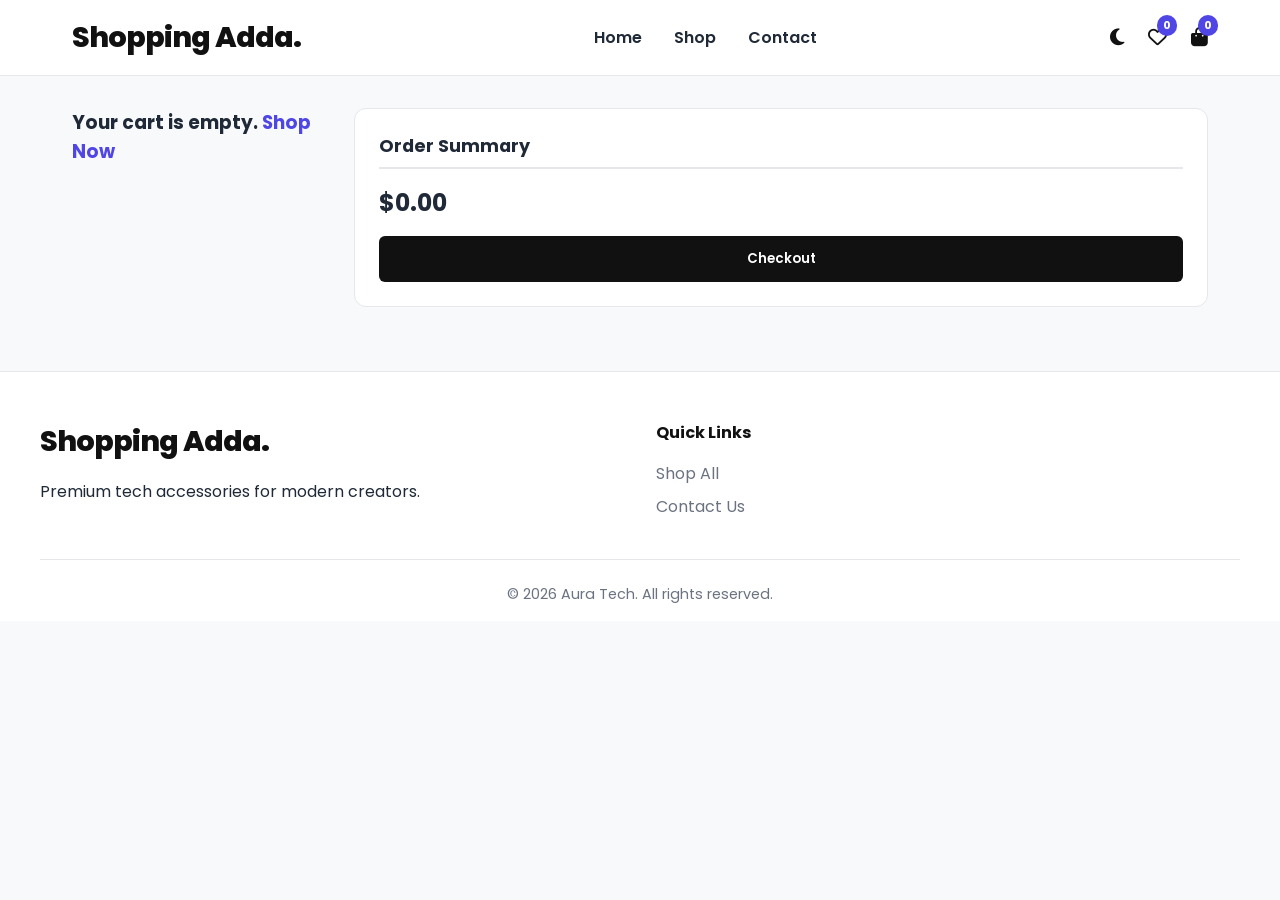
==== cart.html @ da3d7c8e "Add files via upload" ====
<!DOCTYPE html>
<html lang="en">
<head>
    <meta charset="UTF-8"><title>Shopping Adda | Cart</title>
    <link rel="stylesheet" href="style.css">
    <link rel="stylesheet" href="https://cdnjs.cloudflare.com/ajax/libs/font-awesome/6.4.0/css/all.min.css">
</head>
<body>
    <div id="navbar-placeholder"></div>
    
    <div class="container grid-layout">
        <div id="cart-items-container"></div>
        <aside class="sidebar">
            <h3>Order Summary</h3>
            <h2 id="cart-total-price" style="margin: 1rem 0;">$0.00</h2>
            <button class="btn" style="width: 100%;" onclick="alert('Proceeding to Checkout!')">Checkout</button>
        </aside>
    </div>

    <div id="footer-placeholder"></div>
    <script src="script.js"></script>
</body>
</html>
---- style.css ----
@import url("https://fonts.googleapis.com/css2?family=Poppins:wght@300;400;600;800&display=swap");

:root {
  --primary: #111111;
  --secondary: #4f46e5;
  --bg-color: #f8f9fa;
  --surface: #ffffff;
  --text-main: #1f2937;
  --text-muted: #6b7280;
  --border: #e5e7eb;
  --transition: 0.3s ease;
}

body.dark-mode {
  --primary: #f9fafb;
  --secondary: #6366f1;
  --bg-color: #0f172a;
  --surface: #1e293b;
  --text-main: #f3f4f6;
  --text-muted: #94a3b8;
  --border: #334155;
}

* {
  margin: 0;
  padding: 0;
  box-sizing: border-box;
  font-family: "Poppins", sans-serif;
}
body {
  background-color: var(--bg-color);
  color: var(--text-main);
  overflow-x: hidden;
}
a {
  text-decoration: none;
  color: inherit;
}
img {
  max-width: 100%;
  height: auto;
  display: block;
}
.btn {
  background: var(--primary);
  color: #fff;
  padding: 0.8rem 1.5rem;
  border: none;
  border-radius: 6px;
  cursor: pointer;
  font-weight: 600;
  transition: var(--transition);
  text-align: center;
  display: inline-block;
}
.btn:hover {
  background: var(--secondary);
}

/* Navbar */
.navbar {
  background: var(--surface);
  border-bottom: 1px solid var(--border);
  position: sticky;
  top: 0;
  z-index: 100;
  padding: 1rem 0;
}
.nav-container {
  max-width: 1200px;
  margin: 0 auto;
  padding: 0 2rem;
  display: flex;
  justify-content: space-between;
  align-items: center;
  flex-wrap: wrap;
  gap: 1rem;
}
.logo {
  font-weight: 800;
  font-size: 1.8rem;
  letter-spacing: -1px;
  color: var(--primary);
}
.nav-links {
  display: flex;
  gap: 2rem;
  font-weight: 600;
}
.nav-links a:hover {
  color: var(--secondary);
}
.nav-icons {
  display: flex;
  gap: 1.5rem;
  align-items: center;
}
.icon-btn {
  position: relative;
  cursor: pointer;
  font-size: 1.2rem;
  color: var(--primary);
  transition: var(--transition);
}
.icon-btn:hover {
  color: var(--secondary);
}
.badge {
  position: absolute;
  top: -8px;
  right: -10px;
  background: var(--secondary);
  color: white;
  font-size: 0.7rem;
  padding: 2px 6px;
  border-radius: 10px;
  font-weight: bold;
}

/* Layouts */
.container {
  max-width: 1200px;
  margin: 2rem auto;
  padding: 0 2rem;
}
.grid-layout {
  display: grid;
  grid-template-columns: 250px 1fr;
  gap: 2rem;
}
.products-grid {
  display: grid;
  grid-template-columns: repeat(auto-fill, minmax(240px, 1fr));
  gap: 2rem;
}

/* Product Card */
.product-card {
  background: var(--surface);
  border-radius: 12px;
  padding: 1rem;
  border: 1px solid var(--border);
  transition: var(--transition);
  position: relative;
  display: flex;
  flex-direction: column;
  height: 100%;
}
.product-card:hover {
  transform: translateY(-5px);
  box-shadow: 0 10px 20px rgba(0, 0, 0, 0.05);
}
.img-wrapper {
  position: relative;
  width: 100%;
  height: 200px;
  border-radius: 8px;
  overflow: hidden;
  margin-bottom: 1rem;
  cursor: pointer;
}
.primary-img,
.secondary-img {
  position: absolute;
  top: 0;
  left: 0;
  width: 100%;
  height: 100%;
  object-fit: cover;
  transition: opacity 0.3s ease;
}
.secondary-img {
  z-index: 1;
}
.primary-img {
  z-index: 2;
}
.img-wrapper:hover .primary-img {
  opacity: 0;
}
.product-category {
  font-size: 0.8rem;
  color: var(--text-muted);
  text-transform: uppercase;
}
.product-title {
  font-size: 1.1rem;
  margin: 0.5rem 0;
  color: var(--primary);
}
.product-price {
  font-size: 1.2rem;
  font-weight: 700;
  color: var(--primary);
  margin-top: auto;
  margin-bottom: 1rem;
}
.card-actions {
  display: flex;
  justify-content: space-between;
  gap: 10px;
}
.btn-wish {
  background: transparent;
  border: 1px solid var(--border);
  padding: 0.6rem;
  border-radius: 6px;
  cursor: pointer;
  color: var(--text-muted);
  transition: var(--transition);
}
.btn-wish.active {
  color: #ef4444;
  border-color: #ef4444;
}

/* Filters Sidebar */
.sidebar {
  background: var(--surface);
  padding: 1.5rem;
  border-radius: 12px;
  border: 1px solid var(--border);
  height: fit-content;
}
.sidebar h3 {
  margin: 1.5rem 0 1rem;
  font-size: 1.1rem;
  border-bottom: 2px solid var(--border);
  padding-bottom: 0.5rem;
}
.sidebar h3:first-child {
  margin-top: 0;
}
.filter-list {
  list-style: none;
}
.filter-list li {
  padding: 0.5rem 0;
  color: var(--text-muted);
  cursor: pointer;
}
.filter-list li.active,
.filter-list li:hover {
  color: var(--secondary);
  font-weight: 600;
}
.search-bar {
  width: 100%;
  padding: 0.8rem;
  border: 1px solid var(--border);
  border-radius: 6px;
  background: var(--bg-color);
  color: var(--text-main);
  margin-bottom: 1rem;
  outline: none;
}

/* Cart & Wishlist Pages */
.cart-item {
  display: flex;
  align-items: center;
  gap: 1.5rem;
  background: var(--surface);
  padding: 1rem;
  border-radius: 12px;
  margin-bottom: 1rem;
  border: 1px solid var(--border);
}
.cart-item img {
  width: 100px;
  height: 100px;
  object-fit: cover;
  border-radius: 8px;
}
.cart-details {
  flex: 1;
}
.qty-controls {
  display: flex;
  align-items: center;
  gap: 1rem;
  margin-top: 0.5rem;
}
.qty-btn {
  padding: 5px 12px;
  border: 1px solid var(--border);
  background: var(--bg-color);
  cursor: pointer;
  border-radius: 4px;
  color: var(--text-main);
}
.remove-btn {
  color: #ef4444;
  cursor: pointer;
  font-weight: 600;
  border: none;
  background: none;
}

/* Footer */
.footer {
  background: var(--surface);
  border-top: 1px solid var(--border);
  padding: 3rem 2rem 1rem;
  margin-top: 4rem;
}
.footer-container {
  max-width: 1200px;
  margin: 0 auto;
  display: grid;
  grid-template-columns: repeat(auto-fit, minmax(200px, 1fr));
  gap: 2rem;
  border-bottom: 1px solid var(--border);
  padding-bottom: 2rem;
}
.footer h4 {
  margin-bottom: 1rem;
  color: var(--primary);
}
.footer ul {
  list-style: none;
}
.footer ul li {
  margin-bottom: 0.5rem;
  color: var(--text-muted);
}
.footer-bottom {
  text-align: center;
  padding-top: 1.5rem;
  color: var(--text-muted);
  font-size: 0.9rem;
}

/* Toast */
.toast-container {
  position: fixed;
  bottom: 20px;
  right: 20px;
  display: flex;
  flex-direction: column;
  gap: 10px;
  z-index: 9999;
}
.toast {
  background: var(--surface);
  padding: 12px 20px;
  border-radius: 8px;
  border-left: 4px solid var(--secondary);
  box-shadow: 0 4px 12px rgba(0, 0, 0, 0.1);
  display: flex;
  gap: 10px;
  align-items: center;
  font-weight: 500;
  animation: slideIn 0.3s forwards;
}

@keyframes slideIn {
  from {
    transform: translateX(100%);
  }
  to {
    transform: translateX(0);
  }
}

/* Mobile */
@media (max-width: 768px) {
  .nav-links {
    display: none;
  } 
  .grid-layout {
    grid-template-columns: 1fr;
  }
  .cart-item {
    flex-direction: column;
    align-items: flex-start;
  }
}
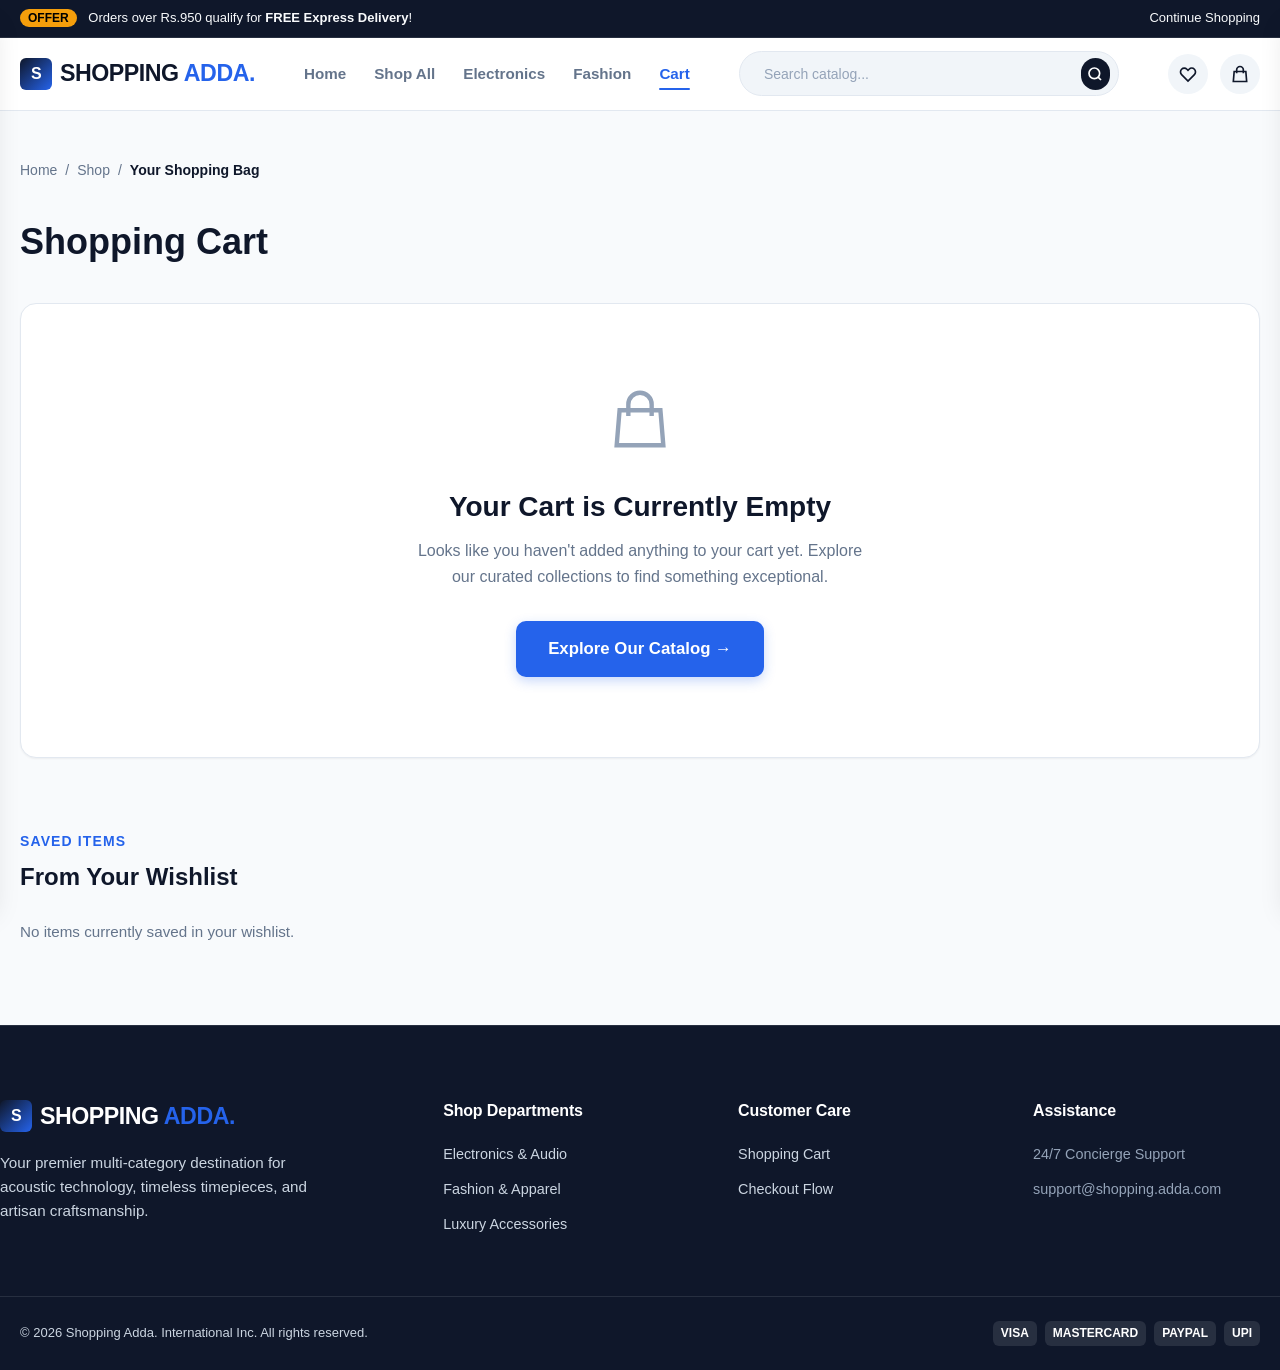
==== commit 7e6a08ce: "Add files via upload" ====
--- a/cart.html
+++ b/cart.html
@@ -1,23 +1,299 @@
-<!DOCTYPE html>
-<html lang="en">
-<head>
-    <meta charset="UTF-8"><title>Shopping Adda | Cart</title>
-    <link rel="stylesheet" href="style.css">
-    <link rel="stylesheet" href="https://cdnjs.cloudflare.com/ajax/libs/font-awesome/6.4.0/css/all.min.css">
-</head>
-<body>
-    <div id="navbar-placeholder"></div>
-    
-    <div class="container grid-layout">
-        <div id="cart-items-container"></div>
-        <aside class="sidebar">
-            <h3>Order Summary</h3>
-            <h2 id="cart-total-price" style="margin: 1rem 0;">$0.00</h2>
-            <button class="btn" style="width: 100%;" onclick="alert('Proceeding to Checkout!')">Checkout</button>
-        </aside>
-    </div>
-
-    <div id="footer-placeholder"></div>
-    <script src="script.js"></script>
-</body>
-</html>+<!doctype html>
+<html lang="en">
+  <head>
+    <meta charset="UTF-8" />
+    <meta name="viewport" content="width=device-width, initial-scale=1.0" />
+    <title>Shopping Cart - Shopping Adda</title>
+    <meta name="description" content="Review your selected items, apply promo codes, check shipping thresholds, and proceed to checkout." />
+    <link rel="stylesheet" href="/css/style.css" />
+  </head>
+  <body>
+    <!-- Top Bar -->
+    <div class="top-bar">
+      <div class="container top-bar-inner">
+        <div>
+          <span class="top-bar-badge">OFFER</span>
+          <span>Orders over Rs.950 qualify for <strong>FREE Express Delivery</strong>!</span>
+        </div>
+        <div class="top-bar-links">
+          <a href="shop.html">Continue Shopping</a>
+        </div>
+      </div>
+    </div>
+
+    <!-- Site Header & Sticky Navbar -->
+    <header class="site-header">
+      <div class="container">
+        <nav class="navbar">
+          <!-- Mobile Menu -->
+          <button class="hamburger-btn" id="mobile-menu-toggle" aria-label="Toggle navigation menu">
+            <span class="hamburger-line"></span>
+            <span class="hamburger-line"></span>
+            <span class="hamburger-line"></span>
+          </button>
+
+          <!-- Brand Logo -->
+          <a href="index.html" class="brand-logo">
+            <div class="brand-logo-icon">S</div>
+            <span>SHOPPING<span class="brand-accent"> ADDA.</span></span>
+          </a>
+
+          <!-- Nav Menu -->
+          <ul class="nav-menu">
+            <li><a href="index.html" class="nav-link">Home</a></li>
+            <li><a href="shop.html" class="nav-link">Shop All</a></li>
+            <li><a href="shop.html?category=Electronics" class="nav-link">Electronics</a></li>
+            <li><a href="shop.html?category=Fashion" class="nav-link">Fashion</a></li>
+            <li><a href="cart.html" class="nav-link active">Cart</a></li>
+          </ul>
+
+          
+          <div class="header-search">
+            <div class="search-input-wrapper">
+              <input type="text" class="header-search-input" placeholder="Search catalog..." aria-label="Search products" />
+              <button class="search-submit-btn" aria-label="Submit search">
+                <svg viewBox="0 0 24 24" width="16" height="16" fill="none" stroke="currentColor" stroke-width="2.5"><circle cx="11" cy="11" r="8"/><path d="M21 21l-4.35-4.35"/></svg>
+              </button>
+            </div>
+          </div>
+
+          
+          <div class="header-actions">
+            <button class="action-btn wishlist-trigger-btn" aria-label="Open Wishlist">
+              <svg viewBox="0 0 24 24" width="20" height="20" fill="none" stroke="currentColor" stroke-width="2"><path d="M4.318 6.318a4.5 4.5 0 000 6.364L12 20.364l7.682-7.682a4.5 4.5 0 00-6.364-6.364L12 7.636l-1.318-1.318a4.5 4.5 0 00-6.364 0z"/></svg>
+              <span class="badge-count badge-wishlist wishlist-count-badge badge-hidden">0</span>
+            </button>
+            <a href="cart.html" class="action-btn" aria-label="Shopping Cart">
+              <svg viewBox="0 0 24 24" width="20" height="20" fill="none" stroke="currentColor" stroke-width="2"><path d="M16 11V7a4 4 0 00-8 0v4M5 9h14l1 12H4L5 9z"/></svg>
+              <span class="badge-count cart-count-badge badge-hidden">0</span>
+            </a>
+          </div>
+        </nav>
+      </div>
+    </header>
+
+    
+    <aside class="mobile-nav" id="mobile-nav">
+      <div style="font-size: 1.25rem; font-weight: 800; margin-bottom: 1.5rem; color: var(--color-primary);">SHOPPING<span class="brand-accent"> ADDA.</span></div>
+      <ul class="mobile-nav-links">
+        <li><a href="index.html" class="mobile-nav-link">Home</a></li>
+        <li><a href="shop.html" class="mobile-nav-link">Shop Catalog</a></li>
+        <li><a href="cart.html" class="mobile-nav-link active">Shopping Cart</a></li>
+        <li><a href="checkout.html" class="mobile-nav-link">Proceed to Checkout</a></li>
+      </ul>
+    </aside>
+    <div class="nav-backdrop" id="nav-backdrop"></div>
+
+    <!-- Main Cart Content -->
+    <main class="cart-page-wrapper">
+      <div class="container">
+        <!-- Breadcrumb Navigation -->
+        <nav class="breadcrumb">
+          <a href="index.html">Home</a>
+          <span>/</span>
+          <a href="shop.html">Shop</a>
+          <span>/</span>
+          <span style="color: var(--text-main); font-weight: 600;">Your Shopping Bag</span>
+        </nav>
+
+        <h1 style="font-size: 2.25rem; font-weight: 800; color: var(--color-primary); margin-bottom: 2rem;">Shopping Cart</h1>
+
+        
+        <div id="cart-empty-state" style="display: none; text-align: center; background: #fff; border: 1px solid var(--border-color); border-radius: var(--radius-lg); padding: 5rem 1.5rem; box-shadow: var(--shadow-sm);">
+          <svg viewBox="0 0 24 24" width="70" height="70" fill="none" stroke="currentColor" stroke-width="1.5" style="color: var(--text-light); margin: 0 auto 1.5rem;"><path d="M16 11V7a4 4 0 00-8 0v4M5 9h14l1 12H4L5 9z"/></svg>
+          <h2 style="font-size: 1.75rem; font-weight: 800; color: var(--color-primary); margin-bottom: 0.5rem;">Your Cart is Currently Empty</h2>
+          <p style="color: var(--text-muted); max-width: 460px; margin: 0 auto 2rem; line-height: 1.6;">Looks like you haven't added anything to your cart yet. Explore our curated collections to find something exceptional.</p>
+          <a href="shop.html" class="btn btn-primary btn-lg">Explore Our Catalog &rarr;</a>
+        </div>
+
+        <!-- Active Cart Layout -->
+        <div id="cart-content-wrapper" class="cart-layout">
+          <!-- Cart Table Card -->
+          <div class="cart-table-card">
+            <div style="overflow-x: auto;">
+              <table class="cart-table">
+                <thead>
+                  <tr>
+                    <th>Product</th>
+                    <th>Price</th>
+                    <th>Quantity</th>
+                    <th>Subtotal</th>
+                    <th>Action</th>
+                  </tr>
+                </thead>
+                <tbody id="cart-table-body">
+                  <!-- Dynamically populated from cart.js -->
+                </tbody>
+              </table>
+            </div>
+
+            <!-- Cart Table Footer Buttons -->
+            <div style="display: flex; justify-content: space-between; align-items: center; margin-top: 1.75rem; padding-top: 1.5rem; border-top: 1px solid var(--border-color); flex-wrap: wrap; gap: 1rem;">
+              <a href="shop.html" class="btn btn-secondary">
+                &larr; Continue Shopping
+              </a>
+              <button type="button" class="btn btn-secondary" onclick="clearEntireCart()" style="color: var(--color-danger);">
+                Clear Entire Bag
+              </button>
+            </div>
+          </div>
+
+          <!-- Order Summary Sticky Card -->
+          <div class="order-summary-card">
+            <h2 class="summary-title">Order Summary</h2>
+
+            <!-- Free Shipping Progress -->
+            <div class="shipping-progress-box">
+              <div id="shipping-progress-text" style="font-size: 0.8125rem; color: var(--color-primary);">
+                Calculating shipping threshold...
+              </div>
+              <div class="progress-track">
+                <div class="progress-bar-fill" id="shipping-progress-fill" style="width: 0%;"></div>
+              </div>
+            </div>
+
+            
+            <div class="summary-row">
+              <span>Items Subtotal</span>
+              <strong id="summary-subtotal">Rs.0.00</strong>
+            </div>
+
+            <div class="summary-row" id="summary-discount-row" style="display: none; color: var(--color-success);">
+              <span>Promotional Discount</span>
+              <strong id="summary-discount-val">-Rs.0.00</strong>
+            </div>
+
+            <div class="summary-row">
+              <span>Estimated Shipping</span>
+              <strong id="summary-shipping">FREE</strong>
+            </div>
+
+            <div class="summary-row">
+              <span>Estimated Sales Tax (8%)</span>
+              <strong id="summary-tax">Rs.0.00</strong>
+            </div>
+
+            <div class="summary-row total">
+              <span>Estimated Total</span>
+              <strong id="summary-total" style="color: var(--color-accent);">Rs.0.00</strong>
+            </div>
+
+            <!-- Coupon Code Section -->
+            <div style="margin-top: 1.5rem; padding-top: 1.25rem; border-top: 1px solid var(--border-light);">
+              <label for="cart-coupon-input" style="font-size: 0.8125rem; font-weight: 700; color: var(--text-muted); display: block; margin-bottom: 0.5rem;">Have a Promo Coupon?</label>
+              <form id="cart-coupon-form" class="coupon-form">
+                <input type="text" id="cart-coupon-input" class="form-control" placeholder="e.g. SAVE20" style="text-transform: uppercase;" />
+                <button type="submit" class="btn btn-secondary btn-sm">Apply</button>
+              </form>
+
+              <!-- Applied Coupon Badge -->
+              <div id="applied-coupon-container" style="display: none;"></div>
+
+              <div style="font-size: 0.75rem; color: var(--text-light); margin-top: 0.5rem;">
+                Try code <strong style="color: var(--color-accent); cursor: pointer;" onclick="document.getElementById('cart-coupon-input').value='SAVE20'">SAVE20</strong> for 20% off or <strong style="color: var(--color-accent); cursor: pointer;" onclick="document.getElementById('cart-coupon-input').value='WELCOME10'">WELCOME10</strong> for 10% off.
+              </div>
+            </div>
+
+            
+            <a href="checkout.html" class="btn btn-primary btn-lg btn-block mt-6">
+              Proceed to Secure Checkout &rarr;
+            </a>
+
+            <div style="display: flex; justify-content: center; gap: 0.5rem; margin-top: 1.25rem;">
+              <span class="pay-badge" style="color: var(--text-muted); background: var(--bg-surface-alt);">256-Bit SSL Secure</span>
+              <span class="pay-badge" style="color: var(--text-muted); background: var(--bg-surface-alt);">Money-Back Guarantee</span>
+            </div>
+          </div>
+        </div>
+
+        
+        <section style="margin-top: 4.5rem;">
+          <div style="display: flex; justify-content: space-between; align-items: flex-end; margin-bottom: 1.5rem;">
+            <div>
+              <div class="section-subtitle">Saved Items</div>
+              <h2 style="font-size: 1.5rem; font-weight: 800; color: var(--color-primary);">From Your Wishlist</h2>
+            </div>
+          </div>
+          <div class="products-grid" id="cart-wishlist-grid">
+           
+          </div>
+        </section>
+      </div>
+    </main>
+
+    
+    <aside class="wishlist-drawer" id="wishlist-drawer">
+      <div class="drawer-header">
+        <div class="drawer-title">Saved Wishlist (<span class="wishlist-count-badge">0</span>)</div>
+        <button class="modal-close-btn" id="wishlist-drawer-close" aria-label="Close wishlist" style="position: static; box-shadow: none;">&times;</button>
+      </div>
+      <div class="drawer-body" id="wishlist-drawer-items"></div>
+    </aside>
+
+    <!-- Quick View Modal -->
+    <div class="modal-backdrop" id="quick-view-modal">
+      <div class="modal-dialog quick-view-dialog">
+        <button class="modal-close-btn" id="quick-view-close" aria-label="Close modal">&times;</button>
+        <div id="quick-view-body"></div>
+      </div>
+    </div>
+
+    <!-- Site Footer -->
+    <footer class="site-footer">
+      <div class="container footer-top">
+        <div class="footer-grid">
+          <div>
+            <a href="index.html" class="brand-logo" style="color: #fff;">
+              <div class="brand-logo-icon">S</div>
+              <span>SHOPPING<span class="brand-accent"> ADDA.</span></span>
+            </a>
+            <p class="footer-brand-desc">
+              Your premier multi-category destination for acoustic technology, timeless timepieces, and artisan craftsmanship.
+            </p>
+          </div>
+          <div>
+            <h4 class="footer-heading">Shop Departments</h4>
+            <ul class="footer-nav-list">
+              <li><a href="shop.html?category=Electronics">Electronics & Audio</a></li>
+              <li><a href="shop.html?category=Fashion">Fashion & Apparel</a></li>
+              <li><a href="shop.html?category=Accessories">Luxury Accessories</a></li>
+            </ul>
+          </div>
+          <div>
+            <h4 class="footer-heading">Customer Care</h4>
+            <ul class="footer-nav-list">
+              <li><a href="cart.html">Shopping Cart</a></li>
+              <li><a href="checkout.html">Checkout Flow</a></li>
+            </ul>
+          </div>
+          <div>
+            <h4 class="footer-heading">Assistance</h4>
+            <ul class="footer-nav-list" style="color: #94a3b8;">
+              <li>24/7 Concierge Support</li>
+              <li>support@shopping.adda.com</li>
+            </ul>
+          </div>
+        </div>
+      </div>
+      <div class="footer-bottom">
+        <div class="container footer-bottom-inner">
+          <div>&copy; 2026 Shopping Adda. International Inc. All rights reserved.</div>
+          <div class="payment-badge-icons">
+            <span class="pay-badge">VISA</span>
+            <span class="pay-badge">MASTERCARD</span>
+            <span class="pay-badge">PAYPAL</span>
+            <span class="pay-badge">UPI</span>
+          </div>
+        </div>
+      </div>
+    </footer>
+
+    
+    <script src="/js/products.js"></script>
+    <script src="/js/storage.js"></script>
+    <script src="/js/toast.js"></script>
+    <script src="/js/navbar.js"></script>
+    <script src="/js/modal.js"></script>
+    <script src="/js/cart.js"></script>
+  </body>
+</html>
--- a/css/style.css
+++ b/css/style.css
@@ -0,0 +1,2673 @@
+
+:root {
+  --font-main: -apple-system, BlinkMacSystemFont, "Segoe UI", Roboto, "Helvetica Neue", Arial, sans-serif;
+  --font-heading: -apple-system, BlinkMacSystemFont, "Segoe UI", Roboto, "Helvetica Neue", Arial, sans-serif;
+
+  /* Color Palette */
+  --color-primary: #0f172a;       /* Deep slate/navy */
+  --color-primary-light: #1e293b;
+  --color-accent: #2563eb;        /* Vibrant Royal Blue */
+  --color-accent-hover: #1d4ed8;
+  --color-gold: #f59e0b;          /* Amber Gold */
+  --color-gold-hover: #d97706;
+  --color-success: #10b981;
+  --color-danger: #ef4444;
+  --color-warning: #f97316;
+  
+  /* Neutrals */
+  --bg-page: #f8fafc;
+  --bg-surface: #ffffff;
+  --bg-surface-alt: #f1f5f9;
+  --text-main: #0f172a;
+  --text-muted: #64748b;
+  --text-light: #94a3b8;
+  --border-color: #e2e8f0;
+  --border-light: #f1f5f9;
+
+  /* Shadows */
+  --shadow-sm: 0 1px 2px 0 rgba(0, 0, 0, 0.05);
+  --shadow-md: 0 4px 6px -1px rgba(0, 0, 0, 0.08), 0 2px 4px -2px rgba(0, 0, 0, 0.05);
+  --shadow-lg: 0 10px 15px -3px rgba(0, 0, 0, 0.08), 0 4px 6px -4px rgba(0, 0, 0, 0.04);
+  --shadow-xl: 0 20px 25px -5px rgba(0, 0, 0, 0.1), 0 8px 10px -6px rgba(0, 0, 0, 0.05);
+  --shadow-float: 0 25px 50px -12px rgba(15, 23, 42, 0.25);
+
+  /* Transitions */
+  --transition-fast: 0.15s ease;
+  --transition-base: 0.25s ease;
+  --transition-smooth: 0.35s cubic-bezier(0.16, 1, 0.3, 1);
+
+  /* Sizing & Radii */
+  --radius-sm: 6px;
+  --radius-md: 10px;
+  --radius-lg: 16px;
+  --radius-full: 9999px;
+  --container-max: 1280px;
+}
+
+/* --- Base & Reset --- */
+*, *::before, *::after {
+  box-sizing: border-box;
+  margin: 0;
+  padding: 0;
+}
+
+html {
+  font-size: 16px;
+  scroll-behavior: smooth;
+  -webkit-text-size-adjust: 100%;
+}
+
+body {
+  font-family: var(--font-main);
+  background-color: var(--bg-page);
+  color: var(--text-main);
+  line-height: 1.6;
+  min-height: 100vh;
+  display: flex;
+  flex-direction: column;
+  overflow-x: hidden;
+}
+
+img {
+  max-width: 100%;
+  height: auto;
+  display: block;
+}
+
+a {
+  color: inherit;
+  text-decoration: none;
+  transition: color var(--transition-fast);
+}
+
+button, input, select, textarea {
+  font-family: inherit;
+  font-size: inherit;
+  color: inherit;
+  border: none;
+  outline: none;
+  background: none;
+}
+
+button {
+  cursor: pointer;
+  user-select: none;
+}
+
+ul, ol {
+  list-style: none;
+}
+
+.container {
+  width: 100%;
+  max-width: var(--container-max);
+  margin: 0 auto;
+  padding: 0 1.25rem;
+}
+
+/* --- Top Announcement Bar --- */
+.top-bar {
+  background-color: var(--color-primary);
+  color: #f8fafc;
+  font-size: 0.8125rem;
+  padding: 0.5rem 0;
+  border-bottom: 1px solid rgba(255, 255, 255, 0.1);
+}
+
+.top-bar-inner {
+  display: flex;
+  justify-content: space-between;
+  align-items: center;
+}
+
+.top-bar-badge {
+  background-color: var(--color-gold);
+  color: #000;
+  font-weight: 700;
+  padding: 0.15rem 0.5rem;
+  border-radius: var(--radius-full);
+  margin-right: 0.5rem;
+  font-size: 0.75rem;
+}
+
+.top-bar-links {
+  display: flex;
+  gap: 1.25rem;
+  align-items: center;
+}
+
+.top-bar-links a:hover {
+  color: var(--color-gold);
+}
+
+/* --- Site Header & Navbar --- */
+.site-header {
+  background-color: rgba(255, 255, 255, 0.96);
+  backdrop-filter: blur(12px);
+  position: sticky;
+  top: 0;
+  z-index: 100;
+  border-bottom: 1px solid var(--border-color);
+  transition: box-shadow var(--transition-base), background-color var(--transition-base);
+}
+
+.site-header.is-sticky {
+  box-shadow: var(--shadow-md);
+}
+
+.navbar {
+  display: flex;
+  align-items: center;
+  justify-content: space-between;
+  height: 4.5rem;
+  gap: 1.5rem;
+}
+
+.brand-logo {
+  display: flex;
+  align-items: center;
+  gap: 0.5rem;
+  font-size: 1.45rem;
+  font-weight: 800;
+  letter-spacing: -0.02em;
+  color: var(--color-primary);
+}
+
+.brand-logo-icon {
+  width: 2rem;
+  height: 2rem;
+  background: linear-gradient(135deg, var(--color-primary), var(--color-accent));
+  color: #fff;
+  border-radius: var(--radius-sm);
+  display: flex;
+  align-items: center;
+  justify-content: center;
+  font-size: 1rem;
+  font-weight: 900;
+}
+
+.brand-accent {
+  color: var(--color-accent);
+}
+
+/* Navigation Links */
+.nav-menu {
+  display: flex;
+  align-items: center;
+  gap: 1.75rem;
+}
+
+.nav-link {
+  font-weight: 600;
+  font-size: 0.95rem;
+  color: var(--text-muted);
+  position: relative;
+  padding: 0.5rem 0;
+  transition: color var(--transition-fast);
+}
+
+.nav-link:hover, .nav-link.active {
+  color: var(--color-accent);
+}
+
+.nav-link::after {
+  content: '';
+  position: absolute;
+  bottom: 0;
+  left: 0;
+  width: 0%;
+  height: 2px;
+  background-color: var(--color-accent);
+  transition: width var(--transition-base);
+  border-radius: 2px;
+}
+
+.nav-link:hover::after, .nav-link.active::after {
+  width: 100%;
+}
+
+/* Header Search */
+.header-search {
+  flex: 1;
+  max-width: 380px;
+  position: relative;
+}
+
+.search-input-wrapper {
+  position: relative;
+  display: flex;
+  align-items: center;
+  background-color: var(--bg-surface-alt);
+  border: 1px solid var(--border-color);
+  border-radius: var(--radius-full);
+  padding: 0.35rem 0.5rem 0.35rem 1rem;
+  transition: border-color var(--transition-fast), box-shadow var(--transition-fast), background-color var(--transition-fast);
+}
+
+.search-input-wrapper:focus-within {
+  border-color: var(--color-accent);
+  background-color: #fff;
+  box-shadow: 0 0 0 3px rgba(37, 99, 235, 0.15);
+}
+
+.header-search-input {
+  width: 100%;
+  padding: 0.35rem 0.5rem;
+  font-size: 0.875rem;
+  color: var(--text-main);
+}
+
+.header-search-input::placeholder {
+  color: var(--text-light);
+}
+
+.search-submit-btn {
+  background-color: var(--color-primary);
+  color: #fff;
+  width: 2rem;
+  height: 2rem;
+  border-radius: var(--radius-full);
+  display: flex;
+  align-items: center;
+  justify-content: center;
+  transition: background-color var(--transition-fast), transform var(--transition-fast);
+}
+
+.search-submit-btn:hover {
+  background-color: var(--color-accent);
+  transform: scale(1.05);
+}
+
+/* Header Action Icons */
+.header-actions {
+  display: flex;
+  align-items: center;
+  gap: 0.75rem;
+}
+
+.action-btn {
+  position: relative;
+  display: flex;
+  align-items: center;
+  justify-content: center;
+  width: 2.5rem;
+  height: 2.5rem;
+  border-radius: var(--radius-full);
+  color: var(--color-primary);
+  background-color: var(--bg-surface-alt);
+  transition: background-color var(--transition-fast), color var(--transition-fast), transform var(--transition-fast);
+}
+
+.action-btn:hover {
+  background-color: var(--border-color);
+  color: var(--color-accent);
+  transform: translateY(-2px);
+}
+
+.badge-count {
+  position: absolute;
+  top: -4px;
+  right: -4px;
+  background-color: var(--color-accent);
+  color: #fff;
+  font-size: 0.7rem;
+  font-weight: 700;
+  min-width: 1.2rem;
+  height: 1.2rem;
+  border-radius: var(--radius-full);
+  display: flex;
+  align-items: center;
+  justify-content: center;
+  padding: 0 4px;
+  border: 2px solid #fff;
+  transition: transform var(--transition-fast);
+}
+
+.badge-count.badge-wishlist {
+  background-color: var(--color-gold);
+  color: #000;
+}
+
+.badge-count.badge-hidden {
+  display: none;
+}
+
+.badge-bump {
+  animation: bump 0.3s cubic-bezier(0.175, 0.885, 0.32, 1.275);
+}
+
+@keyframes bump {
+  0% { transform: scale(1); }
+  50% { transform: scale(1.35); }
+  100% { transform: scale(1); }
+}
+
+/* Hamburger toggle for mobile */
+.hamburger-btn {
+  display: none;
+  flex-direction: column;
+  justify-content: space-between;
+  width: 2rem;
+  height: 1.4rem;
+  background: transparent;
+  border: none;
+  cursor: pointer;
+  z-index: 120;
+}
+
+.hamburger-line {
+  width: 100%;
+  height: 2.5px;
+  background-color: var(--color-primary);
+  border-radius: 2px;
+  transition: transform var(--transition-base), opacity var(--transition-base);
+}
+
+.hamburger-btn.active .hamburger-line:nth-child(1) {
+  transform: translateY(9px) rotate(45deg);
+}
+.hamburger-btn.active .hamburger-line:nth-child(2) {
+  opacity: 0;
+}
+.hamburger-btn.active .hamburger-line:nth-child(3) {
+  transform: translateY(-9px) rotate(-45deg);
+}
+
+/* Mobile Collapsible Navigation Drawer */
+.mobile-nav {
+  position: fixed;
+  top: 0;
+  left: 0;
+  width: 80%;
+  max-width: 320px;
+  height: 100vh;
+  background-color: #fff;
+  z-index: 110;
+  padding: 5.5rem 1.5rem 2rem;
+  display: flex;
+  flex-direction: column;
+  box-shadow: var(--shadow-xl);
+  transform: translateX(-100%);
+  transition: transform var(--transition-smooth);
+  overflow-y: auto;
+}
+
+.mobile-nav.active {
+  transform: translateX(0);
+}
+
+.mobile-nav-links {
+  display: flex;
+  flex-direction: column;
+  gap: 0.5rem;
+}
+
+.mobile-nav-link {
+  display: flex;
+  align-items: center;
+  gap: 1rem;
+  padding: 0.85rem 1rem;
+  font-weight: 600;
+  font-size: 1.05rem;
+  border-radius: var(--radius-md);
+  color: var(--text-main);
+  transition: background-color var(--transition-fast), color var(--transition-fast);
+}
+
+.mobile-nav-link:hover, .mobile-nav-link.active {
+  background-color: var(--bg-surface-alt);
+  color: var(--color-accent);
+}
+
+.mobile-nav-divider {
+  height: 1px;
+  background-color: var(--border-color);
+  margin: 1.5rem 0;
+}
+
+/* Nav Backdrop Overlay */
+.nav-backdrop {
+  position: fixed;
+  inset: 0;
+  background-color: rgba(15, 23, 42, 0.6);
+  backdrop-filter: blur(4px);
+  z-index: 105;
+  opacity: 0;
+  visibility: hidden;
+  transition: opacity var(--transition-base), visibility var(--transition-base);
+}
+
+.nav-backdrop.active {
+  opacity: 1;
+  visibility: visible;
+}
+
+/* --- Global Buttons & Utilities --- */
+.btn {
+  display: inline-flex;
+  align-items: center;
+  justify-content: center;
+  gap: 0.5rem;
+  font-weight: 600;
+  font-size: 0.95rem;
+  padding: 0.75rem 1.5rem;
+  border-radius: var(--radius-md);
+  transition: background-color var(--transition-fast), transform var(--transition-fast), box-shadow var(--transition-fast), color var(--transition-fast);
+  text-align: center;
+  white-space: nowrap;
+}
+
+.btn:active {
+  transform: scale(0.98);
+}
+
+.btn-primary {
+  background-color: var(--color-accent);
+  color: #fff;
+  box-shadow: 0 4px 12px rgba(37, 99, 235, 0.25);
+}
+
+.btn-primary:hover {
+  background-color: var(--color-accent-hover);
+  box-shadow: 0 6px 16px rgba(37, 99, 235, 0.35);
+  transform: translateY(-1px);
+}
+
+.btn-dark {
+  background-color: var(--color-primary);
+  color: #fff;
+}
+
+.btn-dark:hover {
+  background-color: var(--color-primary-light);
+  transform: translateY(-1px);
+}
+
+.btn-secondary {
+  background-color: var(--bg-surface-alt);
+  color: var(--text-main);
+  border: 1px solid var(--border-color);
+}
+
+.btn-secondary:hover {
+  background-color: var(--border-color);
+}
+
+.btn-outline {
+  border: 2px solid var(--color-accent);
+  color: var(--color-accent);
+  background: transparent;
+}
+
+.btn-outline:hover {
+  background-color: var(--color-accent);
+  color: #fff;
+}
+
+.btn-gold {
+  background-color: var(--color-gold);
+  color: #000;
+  font-weight: 700;
+}
+
+.btn-gold:hover {
+  background-color: var(--color-gold-hover);
+}
+
+.btn-sm {
+  padding: 0.45rem 0.9rem;
+  font-size: 0.8125rem;
+}
+
+.btn-lg {
+  padding: 0.9rem 2rem;
+  font-size: 1.05rem;
+}
+
+.btn-block {
+  width: 100%;
+}
+
+.btn-icon {
+  padding: 0.6rem;
+  border-radius: var(--radius-md);
+}
+
+.flex-1 { flex: 1; }
+.text-center { text-align: center; }
+.font-semibold { font-weight: 600; }
+.font-bold { font-weight: 700; }
+.mt-1 { margin-top: 0.25rem; }
+.mt-2 { margin-top: 0.5rem; }
+.mt-3 { margin-top: 0.75rem; }
+.mt-4 { margin-top: 1rem; }
+.mt-6 { margin-top: 1.5rem; }
+.mt-8 { margin-top: 2rem; }
+.mb-2 { margin-bottom: 0.5rem; }
+.mb-4 { margin-bottom: 1rem; }
+.mb-6 { margin-bottom: 1.5rem; }
+.mb-8 { margin-bottom: 2rem; }
+
+/* Section Header Typography */
+.section-header {
+  margin-bottom: 2.25rem;
+}
+
+.section-subtitle {
+  font-size: 0.875rem;
+  font-weight: 700;
+  text-transform: uppercase;
+  letter-spacing: 0.08em;
+  color: var(--color-accent);
+  margin-bottom: 0.35rem;
+}
+
+.section-title {
+  font-size: 2rem;
+  font-weight: 800;
+  color: var(--color-primary);
+  letter-spacing: -0.02em;
+  line-height: 1.25;
+}
+
+.section-desc {
+  color: var(--text-muted);
+  font-size: 1rem;
+  max-width: 600px;
+  margin-top: 0.5rem;
+}
+
+/* --- Hero Section & Carousel --- */
+.hero-section {
+  position: relative;
+  background: linear-gradient(135deg, #0f172a 0%, #1e1b4b 50%, #0f172a 100%);
+  color: #fff;
+  padding: 4.5rem 0;
+  overflow: hidden;
+}
+
+.hero-grid {
+  display: grid;
+  grid-template-columns: 1.1fr 0.9fr;
+  gap: 3rem;
+  align-items: center;
+}
+
+.hero-content {
+  z-index: 2;
+}
+
+.hero-pill {
+  display: inline-flex;
+  align-items: center;
+  gap: 0.5rem;
+  background: rgba(255, 255, 255, 0.1);
+  backdrop-filter: blur(8px);
+  border: 1px solid rgba(255, 255, 255, 0.15);
+  padding: 0.4rem 1rem;
+  border-radius: var(--radius-full);
+  font-size: 0.875rem;
+  font-weight: 600;
+  color: var(--color-gold);
+  margin-bottom: 1.25rem;
+}
+
+.hero-title {
+  font-size: 3.25rem;
+  font-weight: 900;
+  line-height: 1.15;
+  letter-spacing: -0.03em;
+  margin-bottom: 1.25rem;
+}
+
+.hero-highlight {
+  background: linear-gradient(90deg, #60a5fa, #f59e0b);
+  -webkit-background-clip: text;
+  -webkit-text-fill-color: transparent;
+}
+
+.hero-desc {
+  font-size: 1.125rem;
+  color: #cbd5e1;
+  margin-bottom: 2rem;
+  max-width: 520px;
+  line-height: 1.6;
+}
+
+.hero-btn-group {
+  display: flex;
+  gap: 1rem;
+  flex-wrap: wrap;
+}
+
+.hero-stats {
+  display: flex;
+  gap: 2.5rem;
+  margin-top: 3rem;
+  padding-top: 2rem;
+  border-top: 1px solid rgba(255, 255, 255, 0.15);
+}
+
+.hero-stat-item .stat-num {
+  font-size: 1.75rem;
+  font-weight: 800;
+  color: #fff;
+}
+
+.hero-stat-item .stat-label {
+  font-size: 0.8125rem;
+  color: #94a3b8;
+}
+
+.hero-image-wrapper {
+  position: relative;
+  display: flex;
+  justify-content: center;
+}
+
+.hero-image-card {
+  position: relative;
+  border-radius: var(--radius-lg);
+  overflow: hidden;
+  box-shadow: var(--shadow-float);
+  border: 1px solid rgba(255, 255, 255, 0.1);
+  transform: perspective(1000px) rotateY(-5deg) rotateX(2deg);
+  transition: transform var(--transition-smooth);
+}
+
+.hero-image-card:hover {
+  transform: perspective(1000px) rotateY(0deg) rotateX(0deg) scale(1.02);
+}
+
+.hero-floating-badge {
+  position: absolute;
+  bottom: 2rem;
+  left: -1rem;
+  background: rgba(255, 255, 255, 0.95);
+  backdrop-filter: blur(12px);
+  color: var(--color-primary);
+  padding: 1rem 1.25rem;
+  border-radius: var(--radius-md);
+  box-shadow: var(--shadow-xl);
+  display: flex;
+  align-items: center;
+  gap: 0.75rem;
+  animation: floatUpDown 4s ease-in-out infinite;
+}
+
+@keyframes floatUpDown {
+  0%, 100% { transform: translateY(0); }
+  50% { transform: translateY(-8px); }
+}
+
+/* --- Features / Value Proposition Banner --- */
+.features-banner {
+  background-color: #fff;
+  border-bottom: 1px solid var(--border-color);
+  padding: 2.5rem 0;
+}
+
+.features-grid {
+  display: grid;
+  grid-template-columns: repeat(auto-fit, minmax(230px, 1fr));
+  gap: 2rem;
+}
+
+.feature-item {
+  display: flex;
+  align-items: center;
+  gap: 1rem;
+}
+
+.feature-icon-box {
+  width: 3.25rem;
+  height: 3.25rem;
+  border-radius: var(--radius-md);
+  background-color: var(--bg-surface-alt);
+  color: var(--color-accent);
+  display: flex;
+  align-items: center;
+  justify-content: center;
+  flex-shrink: 0;
+  transition: background-color var(--transition-fast), color var(--transition-fast), transform var(--transition-fast);
+}
+
+.feature-item:hover .feature-icon-box {
+  background-color: var(--color-accent);
+  color: #fff;
+  transform: translateY(-3px);
+}
+
+.feature-title {
+  font-size: 1rem;
+  font-weight: 700;
+  color: var(--color-primary);
+}
+
+.feature-desc {
+  font-size: 0.8125rem;
+  color: var(--text-muted);
+}
+
+/* --- Category Cards Grid --- */
+.categories-section {
+  padding: 4.5rem 0;
+}
+
+.categories-grid {
+  display: grid;
+  grid-template-columns: repeat(auto-fit, minmax(240px, 1fr));
+  gap: 1.5rem;
+}
+
+.category-card {
+  position: relative;
+  height: 280px;
+  border-radius: var(--radius-lg);
+  overflow: hidden;
+  display: flex;
+  flex-direction: column;
+  justify-content: flex-end;
+  padding: 1.5rem;
+  box-shadow: var(--shadow-sm);
+  transition: transform var(--transition-smooth), box-shadow var(--transition-smooth);
+}
+
+.category-card-bg {
+  position: absolute;
+  inset: 0;
+  width: 100%;
+  height: 100%;
+  object-fit: cover;
+  transition: transform 0.6s cubic-bezier(0.16, 1, 0.3, 1);
+  z-index: 1;
+}
+
+.category-card-overlay {
+  position: absolute;
+  inset: 0;
+  background: linear-gradient(180deg, rgba(15, 23, 42, 0) 30%, rgba(15, 23, 42, 0.85) 100%);
+  z-index: 2;
+  transition: opacity var(--transition-base);
+}
+
+.category-card-content {
+  position: relative;
+  z-index: 3;
+  color: #fff;
+  transform: translateY(8px);
+  transition: transform var(--transition-base);
+}
+
+.category-card:hover {
+  transform: translateY(-6px);
+  box-shadow: var(--shadow-xl);
+}
+
+.category-card:hover .category-card-bg {
+  transform: scale(1.08);
+}
+
+.category-card:hover .category-card-content {
+  transform: translateY(0);
+}
+
+.category-name {
+  font-size: 1.25rem;
+  font-weight: 700;
+  margin-bottom: 0.25rem;
+}
+
+.category-count {
+  font-size: 0.8125rem;
+  color: #cbd5e1;
+}
+
+/* --- Product Cards & Grid --- */
+.products-section {
+  padding: 4.5rem 0;
+  background-color: #fff;
+}
+
+.products-grid {
+  display: grid;
+  grid-template-columns: repeat(auto-fill, minmax(260px, 1fr));
+  gap: 1.75rem;
+}
+
+.product-card {
+  background-color: #fff;
+  border: 1px solid var(--border-color);
+  border-radius: var(--radius-lg);
+  overflow: hidden;
+  display: flex;
+  flex-direction: column;
+  position: relative;
+  transition: transform var(--transition-smooth), box-shadow var(--transition-smooth), border-color var(--transition-smooth);
+}
+
+.product-card:hover {
+  transform: translateY(-5px);
+  box-shadow: var(--shadow-xl);
+  border-color: #cbd5e1;
+}
+
+.product-media {
+  position: relative;
+  padding-top: 100%;
+  background-color: var(--bg-surface-alt);
+  overflow: hidden;
+}
+
+.product-img {
+  position: absolute;
+  inset: 0;
+  width: 100%;
+  height: 100%;
+  object-fit: cover;
+  transition: transform 0.6s cubic-bezier(0.16, 1, 0.3, 1);
+}
+
+.product-card:hover .product-img {
+  transform: scale(1.06);
+}
+
+.product-badge-group {
+  position: absolute;
+  top: 0.75rem;
+  left: 0.75rem;
+  display: flex;
+  flex-direction: column;
+  gap: 0.35rem;
+  z-index: 2;
+}
+
+.product-badge {
+  font-size: 0.7rem;
+  font-weight: 700;
+  padding: 0.2rem 0.55rem;
+  border-radius: var(--radius-full);
+  text-transform: uppercase;
+  letter-spacing: 0.04em;
+}
+
+.badge-primary {
+  background-color: var(--color-primary);
+  color: #fff;
+}
+
+.badge-discount {
+  background-color: var(--color-danger);
+  color: #fff;
+}
+
+.badge-gold {
+  background-color: var(--color-gold);
+  color: #000;
+}
+
+/* Product Card Action Overlay */
+.product-card-actions {
+  position: absolute;
+  top: 0.75rem;
+  right: 0.75rem;
+  display: flex;
+  flex-direction: column;
+  gap: 0.4rem;
+  z-index: 2;
+  opacity: 0;
+  transform: translateX(10px);
+  transition: opacity var(--transition-base), transform var(--transition-base);
+}
+
+.product-card:hover .product-card-actions,
+.product-card-actions.mobile-visible {
+  opacity: 1;
+  transform: translateX(0);
+}
+
+.card-action-btn {
+  width: 2.25rem;
+  height: 2.25rem;
+  border-radius: var(--radius-full);
+  background-color: rgba(255, 255, 255, 0.95);
+  backdrop-filter: blur(4px);
+  color: var(--color-primary);
+  display: flex;
+  align-items: center;
+  justify-content: center;
+  box-shadow: var(--shadow-md);
+  transition: background-color var(--transition-fast), color var(--transition-fast), transform var(--transition-fast);
+}
+
+.card-action-btn:hover {
+  background-color: var(--color-accent);
+  color: #fff;
+  transform: scale(1.1);
+}
+
+.card-action-btn.active-wishlist {
+  background-color: #fee2e2;
+  color: var(--color-danger);
+}
+
+/* Card Body */
+.product-body {
+  padding: 1.25rem;
+  display: flex;
+  flex-direction: column;
+  flex: 1;
+}
+
+.product-cat {
+  font-size: 0.75rem;
+  font-weight: 600;
+  text-transform: uppercase;
+  color: var(--text-muted);
+  letter-spacing: 0.05em;
+  margin-bottom: 0.25rem;
+}
+
+.product-title {
+  font-size: 1rem;
+  font-weight: 700;
+  color: var(--color-primary);
+  margin-bottom: 0.5rem;
+  line-height: 1.35;
+  display: -webkit-box;
+  -webkit-line-clamp: 2;
+  -webkit-box-orient: vertical;
+  overflow: hidden;
+  height: 2.7rem;
+}
+
+.product-title:hover {
+  color: var(--color-accent);
+}
+
+.product-rating {
+  display: flex;
+  align-items: center;
+  gap: 0.35rem;
+  font-size: 0.8125rem;
+  color: var(--text-muted);
+  margin-bottom: 0.75rem;
+}
+
+.star-rating {
+  display: inline-flex;
+  align-items: center;
+  gap: 1px;
+}
+
+.star-icon {
+  width: 14px;
+  height: 14px;
+}
+
+.star-full, .star-half {
+  color: var(--color-gold);
+}
+
+.star-empty {
+  color: #cbd5e1;
+}
+
+.product-price-row {
+  display: flex;
+  align-items: center;
+  justify-content: space-between;
+  margin-top: auto;
+  padding-top: 0.75rem;
+  border-top: 1px solid var(--border-light);
+}
+
+.product-prices {
+  display: flex;
+  align-items: baseline;
+  gap: 0.5rem;
+}
+
+.current-price {
+  font-size: 1.2rem;
+  font-weight: 800;
+  color: var(--color-primary);
+}
+
+.old-price {
+  font-size: 0.875rem;
+  text-decoration: line-through;
+  color: var(--text-light);
+}
+
+.card-add-cart-btn {
+  background-color: var(--bg-surface-alt);
+  color: var(--color-primary);
+  width: 2.25rem;
+  height: 2.25rem;
+  border-radius: var(--radius-md);
+  display: flex;
+  align-items: center;
+  justify-content: center;
+  transition: background-color var(--transition-fast), color var(--transition-fast), transform var(--transition-fast);
+}
+
+.card-add-cart-btn:hover {
+  background-color: var(--color-accent);
+  color: #fff;
+  transform: scale(1.08);
+}
+
+/* --- Flash Sale / Deals Banner --- */
+.deal-banner-section {
+  background: linear-gradient(135deg, #1e1b4b 0%, #312e81 100%);
+  color: #fff;
+  padding: 4.5rem 0;
+  position: relative;
+  overflow: hidden;
+}
+
+.deal-grid {
+  display: grid;
+  grid-template-columns: 1fr 1fr;
+  gap: 3rem;
+  align-items: center;
+}
+
+.deal-badge {
+  display: inline-block;
+  background-color: var(--color-gold);
+  color: #000;
+  font-weight: 800;
+  padding: 0.35rem 0.85rem;
+  border-radius: var(--radius-full);
+  font-size: 0.8125rem;
+  margin-bottom: 1rem;
+}
+
+.deal-title {
+  font-size: 2.5rem;
+  font-weight: 900;
+  line-height: 1.2;
+  margin-bottom: 1rem;
+}
+
+.countdown-box {
+  display: flex;
+  gap: 1rem;
+  margin: 2rem 0;
+}
+
+.timer-unit {
+  background: rgba(255, 255, 255, 0.1);
+  backdrop-filter: blur(8px);
+  border: 1px solid rgba(255, 255, 255, 0.15);
+  border-radius: var(--radius-md);
+  padding: 0.75rem 1.25rem;
+  text-align: center;
+  min-width: 75px;
+}
+
+.timer-val {
+  font-size: 2rem;
+  font-weight: 800;
+  color: var(--color-gold);
+  line-height: 1;
+}
+
+.timer-lbl {
+  font-size: 0.75rem;
+  text-transform: uppercase;
+  color: #cbd5e1;
+  margin-top: 0.25rem;
+}
+
+/* --- Customer Testimonials --- */
+.testimonials-section {
+  padding: 4.5rem 0;
+}
+
+.testimonials-grid {
+  display: grid;
+  grid-template-columns: repeat(auto-fit, minmax(300px, 1fr));
+  gap: 2rem;
+}
+
+.testimonial-card {
+  background: #fff;
+  border: 1px solid var(--border-color);
+  border-radius: var(--radius-lg);
+  padding: 2rem;
+  box-shadow: var(--shadow-sm);
+  display: flex;
+  flex-direction: column;
+  justify-content: space-between;
+}
+
+.testimonial-text {
+  font-size: 1rem;
+  color: var(--text-main);
+  line-height: 1.6;
+  margin-bottom: 1.5rem;
+  font-style: italic;
+}
+
+.testimonial-author {
+  display: flex;
+  align-items: center;
+  gap: 1rem;
+}
+
+.author-avatar {
+  width: 3rem;
+  height: 3rem;
+  border-radius: var(--radius-full);
+  object-fit: cover;
+}
+
+.author-name {
+  font-weight: 700;
+  font-size: 0.95rem;
+}
+
+.author-role {
+  font-size: 0.8125rem;
+  color: var(--text-muted);
+}
+
+/* --- Newsletter Section --- */
+.newsletter-section {
+  background-color: var(--color-primary);
+  color: #fff;
+  padding: 4rem 0;
+  text-align: center;
+}
+
+.newsletter-box {
+  max-width: 600px;
+  margin: 0 auto;
+}
+
+.newsletter-form {
+  display: flex;
+  gap: 0.5rem;
+  margin-top: 1.5rem;
+  background: rgba(255, 255, 255, 0.1);
+  padding: 0.4rem;
+  border-radius: var(--radius-full);
+  border: 1px solid rgba(255, 255, 255, 0.2);
+}
+
+.newsletter-input {
+  flex: 1;
+  padding: 0.75rem 1.25rem;
+  color: #fff;
+}
+
+.newsletter-input::placeholder {
+  color: #94a3b8;
+}
+
+/* --- SHOP PAGE (Catalog, Filters, Sidebar) --- */
+.shop-page-wrapper {
+  padding: 3rem 0 5rem;
+}
+
+.breadcrumb {
+  display: flex;
+  align-items: center;
+  gap: 0.5rem;
+  font-size: 0.875rem;
+  color: var(--text-muted);
+  margin-bottom: 2rem;
+}
+
+.breadcrumb a:hover {
+  color: var(--color-accent);
+}
+
+.shop-layout {
+  display: grid;
+  grid-template-columns: 280px 1fr;
+  gap: 2.5rem;
+  align-items: start;
+}
+
+/* Filter Sidebar */
+.filter-sidebar {
+  background-color: #fff;
+  border: 1px solid var(--border-color);
+  border-radius: var(--radius-lg);
+  padding: 1.75rem;
+  box-shadow: var(--shadow-sm);
+  position: sticky;
+  top: 6rem;
+}
+
+.filter-header {
+  display: flex;
+  justify-content: space-between;
+  align-items: center;
+  margin-bottom: 1.5rem;
+  padding-bottom: 1rem;
+  border-bottom: 1px solid var(--border-color);
+}
+
+.filter-title {
+  font-size: 1.125rem;
+  font-weight: 700;
+}
+
+.filter-reset-btn {
+  font-size: 0.8125rem;
+  color: var(--color-accent);
+  font-weight: 600;
+}
+
+.filter-reset-btn:hover {
+  text-decoration: underline;
+}
+
+.filter-group {
+  margin-bottom: 1.75rem;
+  padding-bottom: 1.5rem;
+  border-bottom: 1px solid var(--border-light);
+}
+
+.filter-group:last-child {
+  border-bottom: none;
+  margin-bottom: 0;
+  padding-bottom: 0;
+}
+
+.filter-group-title {
+  font-size: 0.95rem;
+  font-weight: 700;
+  margin-bottom: 1rem;
+  color: var(--color-primary);
+}
+
+.filter-list {
+  display: flex;
+  flex-direction: column;
+  gap: 0.6rem;
+}
+
+.filter-checkbox-label {
+  display: flex;
+  align-items: center;
+  gap: 0.6rem;
+  font-size: 0.875rem;
+  cursor: pointer;
+  user-select: none;
+}
+
+.filter-checkbox-label input[type="checkbox"],
+.filter-checkbox-label input[type="radio"] {
+  accent-color: var(--color-accent);
+  width: 1.1rem;
+  height: 1.1rem;
+}
+
+.filter-count {
+  margin-left: auto;
+  font-size: 0.75rem;
+  color: var(--text-light);
+}
+
+/* Price Range Slider */
+.price-range-inputs {
+  display: flex;
+  align-items: center;
+  gap: 0.75rem;
+  margin-top: 1rem;
+}
+
+.price-input-box {
+  background-color: var(--bg-surface-alt);
+  border: 1px solid var(--border-color);
+  border-radius: var(--radius-sm);
+  padding: 0.4rem 0.6rem;
+  font-size: 0.875rem;
+  width: 100%;
+}
+
+.range-slider {
+  width: 100%;
+  accent-color: var(--color-accent);
+  margin-top: 0.5rem;
+}
+
+/* Shop Header Controls */
+.shop-controls-bar {
+  background-color: #fff;
+  border: 1px solid var(--border-color);
+  border-radius: var(--radius-md);
+  padding: 0.85rem 1.25rem;
+  display: flex;
+  justify-content: space-between;
+  align-items: center;
+  margin-bottom: 1.75rem;
+  flex-wrap: wrap;
+  gap: 1rem;
+}
+
+.shop-results-count {
+  font-size: 0.95rem;
+  color: var(--text-muted);
+}
+
+.shop-sort-group {
+  display: flex;
+  align-items: center;
+  gap: 0.75rem;
+}
+
+.shop-sort-select {
+  background-color: var(--bg-surface-alt);
+  border: 1px solid var(--border-color);
+  border-radius: var(--radius-sm);
+  padding: 0.45rem 1rem 0.45rem 0.75rem;
+  font-size: 0.875rem;
+  font-weight: 600;
+  cursor: pointer;
+}
+
+.view-toggle-btns {
+  display: flex;
+  gap: 0.25rem;
+}
+
+.view-btn {
+  width: 2.2rem;
+  height: 2.2rem;
+  border-radius: var(--radius-sm);
+  display: flex;
+  align-items: center;
+  justify-content: center;
+  background-color: var(--bg-surface-alt);
+  color: var(--text-muted);
+}
+
+.view-btn.active {
+  background-color: var(--color-primary);
+  color: #fff;
+}
+
+/* Mobile Filter Drawer Toggle Button */
+.mobile-filter-trigger {
+  display: none;
+}
+
+/* --- PRODUCT DETAILS PAGE --- */
+.product-details-wrapper {
+  padding: 2.5rem 0 5rem;
+}
+
+.product-detail-grid {
+  display: grid;
+  grid-template-columns: 1fr 1fr;
+  gap: 3.5rem;
+  align-items: start;
+  background-color: #fff;
+  border: 1px solid var(--border-color);
+  border-radius: var(--radius-lg);
+  padding: 2.5rem;
+  box-shadow: var(--shadow-sm);
+}
+
+/* Gallery */
+.gallery-container {
+  display: flex;
+  flex-direction: column;
+  gap: 1rem;
+}
+
+.gallery-main {
+  position: relative;
+  padding-top: 100%;
+  border-radius: var(--radius-lg);
+  overflow: hidden;
+  background-color: var(--bg-surface-alt);
+  border: 1px solid var(--border-color);
+}
+
+.gallery-main-img {
+  position: absolute;
+  inset: 0;
+  width: 100%;
+  height: 100%;
+  object-fit: cover;
+  transition: transform 0.3s ease;
+  cursor: zoom-in;
+}
+
+.gallery-thumbnails {
+  display: flex;
+  gap: 0.75rem;
+  overflow-x: auto;
+  padding-bottom: 0.25rem;
+}
+
+.thumb-btn {
+  width: 75px;
+  height: 75px;
+  border-radius: var(--radius-md);
+  overflow: hidden;
+  border: 2px solid transparent;
+  flex-shrink: 0;
+  background-color: var(--bg-surface-alt);
+  transition: border-color var(--transition-fast), transform var(--transition-fast);
+}
+
+.thumb-btn.active {
+  border-color: var(--color-accent);
+  transform: scale(1.05);
+}
+
+.thumb-btn img {
+  width: 100%;
+  height: 100%;
+  object-fit: cover;
+}
+
+/* Detail Info */
+.detail-category {
+  font-size: 0.875rem;
+  font-weight: 700;
+  text-transform: uppercase;
+  color: var(--color-accent);
+  letter-spacing: 0.05em;
+  margin-bottom: 0.5rem;
+}
+
+.detail-title {
+  font-size: 2.25rem;
+  font-weight: 800;
+  color: var(--color-primary);
+  line-height: 1.2;
+  margin-bottom: 1rem;
+}
+
+.detail-rating-row {
+  display: flex;
+  align-items: center;
+  gap: 0.75rem;
+  margin-bottom: 1.5rem;
+  padding-bottom: 1.25rem;
+  border-bottom: 1px solid var(--border-color);
+  flex-wrap: wrap;
+}
+
+.stock-tag {
+  font-size: 0.75rem;
+  font-weight: 700;
+  padding: 0.25rem 0.65rem;
+  border-radius: var(--radius-full);
+}
+
+.stock-tag.in-stock {
+  background-color: #dcfce7;
+  color: #15803d;
+}
+
+.stock-tag.low-stock {
+  background-color: #fef3c7;
+  color: #b45309;
+}
+
+.detail-price-box {
+  display: flex;
+  align-items: baseline;
+  gap: 1rem;
+  margin-bottom: 1.5rem;
+}
+
+.detail-current-price {
+  font-size: 2.25rem;
+  font-weight: 900;
+  color: var(--color-primary);
+}
+
+.detail-original-price {
+  font-size: 1.25rem;
+  text-decoration: line-through;
+  color: var(--text-light);
+}
+
+.detail-discount-pill {
+  background-color: #fee2e2;
+  color: var(--color-danger);
+  font-size: 0.8125rem;
+  font-weight: 700;
+  padding: 0.25rem 0.65rem;
+  border-radius: var(--radius-full);
+}
+
+.detail-description {
+  color: var(--text-muted);
+  font-size: 1.05rem;
+  line-height: 1.65;
+  margin-bottom: 1.75rem;
+}
+
+/* Variant Pickers */
+.variant-block {
+  margin-bottom: 1.5rem;
+}
+
+.variant-label {
+  font-size: 0.95rem;
+  font-weight: 700;
+  margin-bottom: 0.6rem;
+  display: block;
+}
+
+.color-options, .size-options {
+  display: flex;
+  gap: 0.6rem;
+  flex-wrap: wrap;
+}
+
+.color-dot {
+  width: 2rem;
+  height: 2rem;
+  border-radius: var(--radius-full);
+  border: 2px solid #fff;
+  box-shadow: 0 0 0 1px #cbd5e1;
+  transition: transform var(--transition-fast), box-shadow var(--transition-fast);
+}
+
+.color-dot.active {
+  box-shadow: 0 0 0 2px var(--color-accent);
+  transform: scale(1.15);
+}
+
+.size-pill {
+  padding: 0.5rem 1rem;
+  border-radius: var(--radius-md);
+  border: 1px solid var(--border-color);
+  font-weight: 600;
+  font-size: 0.875rem;
+  background-color: var(--bg-surface-alt);
+  transition: background-color var(--transition-fast), border-color var(--transition-fast), color var(--transition-fast);
+}
+
+.size-pill.active {
+  background-color: var(--color-primary);
+  color: #fff;
+  border-color: var(--color-primary);
+}
+
+/* Quantity & Action Buttons */
+.quantity-stepper {
+  display: inline-flex;
+  align-items: center;
+  border: 1px solid var(--border-color);
+  border-radius: var(--radius-md);
+  background-color: var(--bg-surface-alt);
+  overflow: hidden;
+}
+
+.qty-btn {
+  width: 2.5rem;
+  height: 2.75rem;
+  display: flex;
+  align-items: center;
+  justify-content: center;
+  font-size: 1.125rem;
+  font-weight: 700;
+  color: var(--color-primary);
+  transition: background-color var(--transition-fast);
+}
+
+.qty-btn:hover {
+  background-color: var(--border-color);
+}
+
+.quantity-stepper input {
+  width: 3rem;
+  text-align: center;
+  font-weight: 700;
+}
+
+.detail-actions-row {
+  display: flex;
+  gap: 1rem;
+  margin-top: 2rem;
+  flex-wrap: wrap;
+}
+
+/* Product Tabs: Specs, Reviews, Shipping */
+.product-tabs-section {
+  margin-top: 3.5rem;
+  background: #fff;
+  border: 1px solid var(--border-color);
+  border-radius: var(--radius-lg);
+  overflow: hidden;
+}
+
+.tab-nav {
+  display: flex;
+  background-color: var(--bg-surface-alt);
+  border-bottom: 1px solid var(--border-color);
+  overflow-x: auto;
+}
+
+.tab-btn {
+  padding: 1.25rem 2rem;
+  font-weight: 700;
+  font-size: 1rem;
+  color: var(--text-muted);
+  border-bottom: 3px solid transparent;
+  transition: color var(--transition-fast), border-color var(--transition-fast), background-color var(--transition-fast);
+}
+
+.tab-btn.active {
+  color: var(--color-accent);
+  background-color: #fff;
+  border-bottom-color: var(--color-accent);
+}
+
+.tab-content {
+  padding: 2.5rem;
+  display: none;
+}
+
+.tab-content.active {
+  display: block;
+  animation: fadeIn 0.3s ease;
+}
+
+@keyframes fadeIn {
+  from { opacity: 0; transform: translateY(6px); }
+  to { opacity: 1; transform: translateY(0); }
+}
+
+.specs-table {
+  width: 100%;
+  border-collapse: collapse;
+}
+
+.specs-table tr {
+  border-bottom: 1px solid var(--border-light);
+}
+
+.specs-table td {
+  padding: 0.85rem 1rem;
+  font-size: 0.95rem;
+}
+
+.specs-table td:first-child {
+  font-weight: 700;
+  width: 30%;
+  color: var(--text-muted);
+  background-color: var(--bg-surface-alt);
+}
+
+/* Reviews Tab Form & List */
+.reviews-breakdown-grid {
+  display: grid;
+  grid-template-columns: 1fr 1.2fr;
+  gap: 3rem;
+  margin-bottom: 3rem;
+}
+
+.review-form-card {
+  background-color: var(--bg-surface-alt);
+  padding: 2rem;
+  border-radius: var(--radius-lg);
+  border: 1px solid var(--border-color);
+}
+
+.form-group {
+  margin-bottom: 1.25rem;
+}
+
+.form-label {
+  display: block;
+  font-size: 0.875rem;
+  font-weight: 700;
+  margin-bottom: 0.4rem;
+  color: var(--color-primary);
+}
+
+.form-control {
+  width: 100%;
+  background-color: #fff;
+  border: 1px solid var(--border-color);
+  border-radius: var(--radius-md);
+  padding: 0.75rem 1rem;
+  font-size: 0.95rem;
+  transition: border-color var(--transition-fast), box-shadow var(--transition-fast);
+}
+
+.form-control:focus {
+  border-color: var(--color-accent);
+  box-shadow: 0 0 0 3px rgba(37, 99, 235, 0.15);
+}
+
+/* --- SHOPPING CART PAGE --- */
+.cart-page-wrapper {
+  padding: 3rem 0 5rem;
+}
+
+.cart-layout {
+  display: grid;
+  grid-template-columns: 1fr 380px;
+  gap: 2.5rem;
+  align-items: start;
+}
+
+.cart-table-card {
+  background: #fff;
+  border: 1px solid var(--border-color);
+  border-radius: var(--radius-lg);
+  padding: 1.75rem;
+  box-shadow: var(--shadow-sm);
+}
+
+.cart-table {
+  width: 100%;
+  border-collapse: collapse;
+}
+
+.cart-table th {
+  text-align: left;
+  padding: 0.85rem 1rem;
+  font-size: 0.8125rem;
+  text-transform: uppercase;
+  color: var(--text-muted);
+  border-bottom: 1px solid var(--border-color);
+}
+
+.cart-table td {
+  padding: 1.25rem 1rem;
+  border-bottom: 1px solid var(--border-light);
+  vertical-align: middle;
+}
+
+.cart-item-cell {
+  display: flex;
+  align-items: center;
+  gap: 1.25rem;
+}
+
+.cart-item-thumb {
+  width: 70px;
+  height: 70px;
+  border-radius: var(--radius-md);
+  object-fit: cover;
+  background-color: var(--bg-surface-alt);
+  flex-shrink: 0;
+}
+
+.cart-item-name {
+  font-weight: 700;
+  font-size: 1rem;
+  color: var(--color-primary);
+}
+
+.cart-item-meta {
+  font-size: 0.8125rem;
+  color: var(--text-muted);
+  margin-top: 0.2rem;
+}
+
+.cart-remove-btn {
+  color: var(--text-light);
+  transition: color var(--transition-fast);
+}
+
+.cart-remove-btn:hover {
+  color: var(--color-danger);
+}
+
+/* Order Summary Card */
+.order-summary-card {
+  background: #fff;
+  border: 1px solid var(--border-color);
+  border-radius: var(--radius-lg);
+  padding: 2rem;
+  box-shadow: var(--shadow-sm);
+  position: sticky;
+  top: 6rem;
+}
+
+.summary-title {
+  font-size: 1.25rem;
+  font-weight: 800;
+  margin-bottom: 1.5rem;
+  padding-bottom: 1rem;
+  border-bottom: 1px solid var(--border-color);
+}
+
+.summary-row {
+  display: flex;
+  justify-content: space-between;
+  margin-bottom: 1rem;
+  font-size: 0.95rem;
+  color: var(--text-muted);
+}
+
+.summary-row.total {
+  font-size: 1.25rem;
+  font-weight: 800;
+  color: var(--color-primary);
+  border-top: 1px solid var(--border-color);
+  padding-top: 1.25rem;
+  margin-top: 1.25rem;
+}
+
+/* Free Shipping Progress Bar */
+.shipping-progress-box {
+  background-color: var(--bg-surface-alt);
+  border-radius: var(--radius-md);
+  padding: 1rem;
+  margin-bottom: 1.5rem;
+}
+
+.progress-track {
+  width: 100%;
+  height: 6px;
+  background-color: #e2e8f0;
+  border-radius: var(--radius-full);
+  overflow: hidden;
+  margin-top: 0.5rem;
+}
+
+.progress-bar-fill {
+  height: 100%;
+  background: linear-gradient(90deg, var(--color-accent), var(--color-success));
+  border-radius: var(--radius-full);
+  transition: width 0.4s ease;
+}
+
+/* Coupon Input Form */
+.coupon-form {
+  display: flex;
+  gap: 0.5rem;
+  margin-top: 1.25rem;
+  margin-bottom: 1.25rem;
+}
+
+.coupon-applied-tag {
+  display: flex;
+  justify-content: space-between;
+  align-items: center;
+  background-color: #ecfdf5;
+  border: 1px solid #a7f3d0;
+  color: #065f46;
+  padding: 0.5rem 0.75rem;
+  border-radius: var(--radius-md);
+  font-size: 0.875rem;
+  font-weight: 600;
+}
+
+/* --- CHECKOUT PAGE --- */
+.checkout-page-wrapper {
+  padding: 3rem 0 5rem;
+}
+
+.checkout-grid {
+  display: grid;
+  grid-template-columns: 1fr 420px;
+  gap: 2.5rem;
+  align-items: start;
+}
+
+.checkout-card {
+  background: #fff;
+  border: 1px solid var(--border-color);
+  border-radius: var(--radius-lg);
+  padding: 2rem;
+  box-shadow: var(--shadow-sm);
+  margin-bottom: 1.75rem;
+}
+
+.checkout-step-title {
+  display: flex;
+  align-items: center;
+  gap: 0.75rem;
+  font-size: 1.25rem;
+  font-weight: 800;
+  margin-bottom: 1.5rem;
+}
+
+.step-num {
+  width: 2rem;
+  height: 2rem;
+  border-radius: var(--radius-full);
+  background-color: var(--color-primary);
+  color: #fff;
+  font-size: 0.875rem;
+  display: flex;
+  align-items: center;
+  justify-content: center;
+}
+
+.form-grid-2 {
+  display: grid;
+  grid-template-columns: 1fr 1fr;
+  gap: 1rem;
+}
+
+/* Interactive Payment Methods */
+.payment-tabs {
+  display: grid;
+  grid-template-columns: repeat(4, 1fr);
+  gap: 0.75rem;
+  margin-bottom: 1.5rem;
+}
+
+.pay-tab-btn {
+  border: 2px solid var(--border-color);
+  border-radius: var(--radius-md);
+  padding: 0.85rem 0.5rem;
+  text-align: center;
+  font-weight: 700;
+  font-size: 0.8125rem;
+  background-color: var(--bg-surface-alt);
+  transition: border-color var(--transition-fast), background-color var(--transition-fast);
+}
+
+.pay-tab-btn.active {
+  border-color: var(--color-accent);
+  background-color: rgba(37, 99, 235, 0.05);
+  color: var(--color-accent);
+}
+
+/* 3D Animated Card Preview */
+.interactive-card-preview {
+  background: linear-gradient(135deg, #1e293b, #0f172a);
+  color: #fff;
+  border-radius: var(--radius-lg);
+  padding: 1.5rem;
+  margin-bottom: 1.5rem;
+  box-shadow: var(--shadow-lg);
+  position: relative;
+  overflow: hidden;
+}
+
+.card-chip {
+  width: 40px;
+  height: 30px;
+  background: linear-gradient(135deg, #fbbf24, #d97706);
+  border-radius: var(--radius-sm);
+  margin-bottom: 1.25rem;
+}
+
+.card-number-display {
+  font-size: 1.25rem;
+  letter-spacing: 0.15em;
+  font-family: monospace;
+  margin-bottom: 1.25rem;
+}
+
+.card-meta-row {
+  display: flex;
+  justify-content: space-between;
+  font-size: 0.8125rem;
+}
+
+.card-holder-label, .card-expiry-label {
+  font-size: 0.65rem;
+  text-transform: uppercase;
+  color: #94a3b8;
+}
+
+/* --- TOAST NOTIFICATIONS --- */
+.toast-container {
+  position: fixed;
+  bottom: 1.5rem;
+  right: 1.5rem;
+  z-index: 1000;
+  display: flex;
+  flex-direction: column;
+  gap: 0.75rem;
+  max-width: 380px;
+  width: calc(100% - 3rem);
+  pointer-events: none;
+}
+
+.toast {
+  background-color: #fff;
+  border-radius: var(--radius-md);
+  box-shadow: var(--shadow-xl);
+  border: 1px solid var(--border-color);
+  overflow: hidden;
+  pointer-events: auto;
+  animation: slideInRight 0.35s cubic-bezier(0.16, 1, 0.3, 1);
+  transition: opacity 0.3s ease, transform 0.3s ease;
+}
+
+.toast.toast-fade-out {
+  opacity: 0;
+  transform: translateX(100%);
+}
+
+@keyframes slideInRight {
+  from { transform: translateX(100%); opacity: 0; }
+  to { transform: translateX(0); opacity: 1; }
+}
+
+.toast-content {
+  display: flex;
+  align-items: flex-start;
+  gap: 0.85rem;
+  padding: 1rem 1.25rem;
+}
+
+.toast-icon-wrap {
+  width: 1.75rem;
+  height: 1.75rem;
+  border-radius: var(--radius-full);
+  display: flex;
+  align-items: center;
+  justify-content: center;
+  flex-shrink: 0;
+}
+
+.toast-success .toast-icon-wrap { background-color: #dcfce7; color: var(--color-success); }
+.toast-error .toast-icon-wrap { background-color: #fee2e2; color: var(--color-danger); }
+.toast-warning .toast-icon-wrap { background-color: #fef3c7; color: var(--color-warning); }
+.toast-info .toast-icon-wrap { background-color: #dbeafe; color: var(--color-accent); }
+
+.toast-text {
+  flex: 1;
+}
+
+.toast-title {
+  font-weight: 700;
+  font-size: 0.9rem;
+  color: var(--color-primary);
+}
+
+.toast-message {
+  font-size: 0.8125rem;
+  color: var(--text-muted);
+  margin-top: 0.15rem;
+}
+
+.toast-close {
+  color: var(--text-light);
+  font-size: 1.25rem;
+  line-height: 1;
+  padding: 0 0.25rem;
+}
+
+.toast-close:hover {
+  color: var(--text-main);
+}
+
+.toast-progress {
+  height: 3px;
+  background-color: var(--bg-surface-alt);
+  width: 100%;
+}
+
+.toast-progress-bar {
+  height: 100%;
+  background-color: var(--color-accent);
+  width: 100%;
+  animation: progressShrink linear forwards;
+}
+
+@keyframes progressShrink {
+  from { width: 100%; }
+  to { width: 0%; }
+}
+
+/* --- SPECIAL OFFER POPUP MODAL --- */
+.modal-backdrop {
+  position: fixed;
+  inset: 0;
+  background-color: rgba(15, 23, 42, 0.7);
+  backdrop-filter: blur(6px);
+  z-index: 500;
+  display: flex;
+  align-items: center;
+  justify-content: center;
+  padding: 1.25rem;
+  opacity: 0;
+  visibility: hidden;
+  transition: opacity 0.3s ease, visibility 0.3s ease;
+}
+
+.modal-backdrop.active {
+  opacity: 1;
+  visibility: visible;
+}
+
+.modal-dialog {
+  background-color: #fff;
+  border-radius: var(--radius-lg);
+  box-shadow: var(--shadow-float);
+  max-width: 580px;
+  width: 100%;
+  overflow: hidden;
+  position: relative;
+  transform: scale(0.9) translateY(20px);
+  transition: transform 0.35s cubic-bezier(0.16, 1, 0.3, 1);
+}
+
+.modal-backdrop.active .modal-dialog {
+  transform: scale(1) translateY(0);
+}
+
+.modal-close-btn {
+  position: absolute;
+  top: 1rem;
+  right: 1rem;
+  width: 2.25rem;
+  height: 2.25rem;
+  border-radius: var(--radius-full);
+  background-color: rgba(255, 255, 255, 0.8);
+  backdrop-filter: blur(4px);
+  display: flex;
+  align-items: center;
+  justify-content: center;
+  font-size: 1.25rem;
+  z-index: 10;
+  box-shadow: var(--shadow-sm);
+  color: var(--text-main);
+  transition: background-color var(--transition-fast), transform var(--transition-fast);
+}
+
+.modal-close-btn:hover {
+  background-color: #fff;
+  transform: scale(1.1);
+}
+
+.offer-modal-grid {
+  display: grid;
+  grid-template-columns: 1fr 1fr;
+}
+
+.offer-modal-banner {
+  background: linear-gradient(135deg, #1e1b4b, #312e81);
+  color: #fff;
+  padding: 2.5rem 1.5rem;
+  display: flex;
+  flex-direction: column;
+  justify-content: center;
+  text-align: center;
+  position: relative;
+}
+
+.offer-modal-content {
+  padding: 2.5rem 2rem;
+  display: flex;
+  flex-direction: column;
+  justify-content: center;
+}
+
+.coupon-copy-box {
+  display: flex;
+  align-items: center;
+  justify-content: space-between;
+  background-color: var(--bg-surface-alt);
+  border: 2px dashed var(--color-accent);
+  border-radius: var(--radius-md);
+  padding: 0.6rem 1rem;
+  margin: 1.25rem 0;
+}
+
+.coupon-code-text {
+  font-family: monospace;
+  font-size: 1.2rem;
+  font-weight: 800;
+  color: var(--color-accent);
+  letter-spacing: 0.05em;
+}
+
+/* Quick View Modal Dimensions */
+.quick-view-dialog {
+  max-width: 900px;
+  padding: 2rem;
+}
+
+.quick-view-grid {
+  display: grid;
+  grid-template-columns: 1.1fr 1fr;
+  gap: 2.5rem;
+}
+
+.quick-view-main-image-wrap {
+  position: relative;
+  padding-top: 100%;
+  border-radius: var(--radius-md);
+  overflow: hidden;
+  background-color: var(--bg-surface-alt);
+}
+
+.quick-view-main-img {
+  position: absolute;
+  inset: 0;
+  width: 100%;
+  height: 100%;
+  object-fit: cover;
+}
+
+.quick-view-thumbs {
+  display: flex;
+  gap: 0.5rem;
+  margin-top: 0.75rem;
+}
+
+.qv-thumb-btn {
+  width: 60px;
+  height: 60px;
+  border-radius: var(--radius-sm);
+  overflow: hidden;
+  border: 2px solid transparent;
+}
+
+.qv-thumb-btn.active {
+  border-color: var(--color-accent);
+}
+
+.qv-thumb-btn img {
+  width: 100%;
+  height: 100%;
+  object-fit: cover;
+}
+
+.qv-category {
+  font-size: 0.75rem;
+  font-weight: 700;
+  text-transform: uppercase;
+  color: var(--color-accent);
+}
+
+.qv-title {
+  font-size: 1.5rem;
+  font-weight: 800;
+  margin: 0.25rem 0 0.75rem;
+}
+
+.qv-rating-row {
+  display: flex;
+  align-items: center;
+  gap: 0.5rem;
+  font-size: 0.875rem;
+  margin-bottom: 1rem;
+}
+
+.qv-price-row {
+  display: flex;
+  align-items: baseline;
+  gap: 0.75rem;
+  margin-bottom: 1rem;
+}
+
+.qv-current-price {
+  font-size: 1.75rem;
+  font-weight: 800;
+  color: var(--color-primary);
+}
+
+.qv-original-price {
+  font-size: 1rem;
+  text-decoration: line-through;
+  color: var(--text-light);
+}
+
+.qv-save-pill {
+  background-color: #fee2e2;
+  color: var(--color-danger);
+  font-size: 0.75rem;
+  font-weight: 700;
+  padding: 0.15rem 0.5rem;
+  border-radius: var(--radius-full);
+}
+
+.qv-description {
+  font-size: 0.9rem;
+  color: var(--text-muted);
+  line-height: 1.5;
+  margin-bottom: 1.25rem;
+}
+
+.qv-option-group {
+  margin-bottom: 1rem;
+}
+
+.qv-option-label {
+  font-size: 0.8125rem;
+  font-weight: 700;
+  margin-bottom: 0.35rem;
+  display: block;
+}
+
+.qv-actions-row {
+  display: flex;
+  gap: 0.75rem;
+  margin-top: 1.5rem;
+  align-items: center;
+}
+
+.qv-full-details-link {
+  display: inline-block;
+  margin-top: 1.25rem;
+  font-size: 0.875rem;
+  font-weight: 700;
+  color: var(--color-accent);
+}
+
+.qv-full-details-link:hover {
+  text-decoration: underline;
+}
+
+/* --- WISHLIST DRAWER --- */
+.wishlist-drawer {
+  position: fixed;
+  top: 0;
+  right: 0;
+  width: 85%;
+  max-width: 400px;
+  height: 100vh;
+  background-color: #fff;
+  z-index: 120;
+  box-shadow: var(--shadow-xl);
+  transform: translateX(100%);
+  transition: transform var(--transition-smooth);
+  display: flex;
+  flex-direction: column;
+}
+
+.wishlist-drawer.active {
+  transform: translateX(0);
+}
+
+.drawer-header {
+  display: flex;
+  align-items: center;
+  justify-content: space-between;
+  padding: 1.25rem 1.5rem;
+  border-bottom: 1px solid var(--border-color);
+}
+
+.drawer-title {
+  font-size: 1.125rem;
+  font-weight: 700;
+}
+
+.drawer-body {
+  flex: 1;
+  overflow-y: auto;
+  padding: 1.25rem 1.5rem;
+}
+
+.drawer-items-list {
+  display: flex;
+  flex-direction: column;
+  gap: 1.25rem;
+}
+
+.drawer-item {
+  display: flex;
+  gap: 1rem;
+  align-items: center;
+  padding-bottom: 1rem;
+  border-bottom: 1px solid var(--border-light);
+}
+
+.drawer-item-img {
+  width: 65px;
+  height: 65px;
+  border-radius: var(--radius-md);
+  object-fit: cover;
+}
+
+.drawer-item-info {
+  flex: 1;
+}
+
+.drawer-item-title {
+  font-weight: 700;
+  font-size: 0.9rem;
+  display: -webkit-box;
+  -webkit-line-clamp: 1;
+  -webkit-box-orient: vertical;
+  overflow: hidden;
+}
+
+.drawer-item-price {
+  font-weight: 800;
+  color: var(--color-primary);
+  margin: 0.2rem 0 0.4rem;
+}
+
+.drawer-item-actions {
+  display: flex;
+  gap: 0.5rem;
+  align-items: center;
+}
+
+.drawer-empty-state {
+  text-align: center;
+  padding: 3rem 1rem;
+  color: var(--text-muted);
+}
+
+.empty-icon {
+  width: 3.5rem;
+  height: 3.5rem;
+  color: var(--text-light);
+  margin: 0 auto 1rem;
+}
+
+.empty-title {
+  font-size: 1.125rem;
+  font-weight: 700;
+  color: var(--color-primary);
+  margin-bottom: 0.5rem;
+}
+
+.empty-desc {
+  font-size: 0.875rem;
+  line-height: 1.5;
+}
+
+/* --- FOOTER --- */
+.site-footer {
+  background-color: var(--color-primary);
+  color: #cbd5e1;
+  margin-top: auto;
+  border-top: 1px solid rgba(255, 255, 255, 0.1);
+}
+
+.footer-top {
+  padding: 4.5rem 0 3rem;
+}
+
+.footer-grid {
+  display: grid;
+  grid-template-columns: 1.6fr repeat(3, 1fr);
+  gap: 3rem;
+}
+
+.footer-brand-desc {
+  margin: 1rem 0 1.5rem;
+  font-size: 0.95rem;
+  line-height: 1.6;
+  max-width: 340px;
+}
+
+.footer-social-links {
+  display: flex;
+  gap: 0.75rem;
+}
+
+.social-icon-btn {
+  width: 2.25rem;
+  height: 2.25rem;
+  border-radius: var(--radius-full);
+  background: rgba(255, 255, 255, 0.1);
+  color: #fff;
+  display: flex;
+  align-items: center;
+  justify-content: center;
+  transition: background-color var(--transition-fast), transform var(--transition-fast);
+}
+
+.social-icon-btn:hover {
+  background-color: var(--color-accent);
+  transform: translateY(-2px);
+}
+
+.footer-heading {
+  font-size: 1rem;
+  font-weight: 700;
+  color: #fff;
+  margin-bottom: 1.25rem;
+  letter-spacing: -0.01em;
+}
+
+.footer-nav-list {
+  display: flex;
+  flex-direction: column;
+  gap: 0.75rem;
+  font-size: 0.9rem;
+}
+
+.footer-nav-list a:hover {
+  color: #fff;
+  transform: translateX(3px);
+}
+
+.footer-bottom {
+  padding: 1.5rem 0;
+  border-top: 1px solid rgba(255, 255, 255, 0.1);
+  font-size: 0.8125rem;
+}
+
+.footer-bottom-inner {
+  display: flex;
+  justify-content: space-between;
+  align-items: center;
+  flex-wrap: wrap;
+  gap: 1rem;
+}
+
+.payment-badge-icons {
+  display: flex;
+  gap: 0.5rem;
+}
+
+.pay-badge {
+  background: rgba(255, 255, 255, 0.1);
+  padding: 0.2rem 0.5rem;
+  border-radius: var(--radius-sm);
+  font-size: 0.75rem;
+  font-weight: 700;
+  color: #fff;
+}
+
+
+@media (max-width: 1024px) {
+  .hero-grid {
+    grid-template-columns: 1fr;
+    gap: 2.5rem;
+    text-align: center;
+  }
+
+  .hero-desc {
+    margin-left: auto;
+    margin-right: auto;
+  }
+
+  .hero-btn-group {
+    justify-content: center;
+  }
+
+  .hero-stats {
+    justify-content: center;
+  }
+
+  .hero-image-card {
+    transform: none;
+    max-width: 500px;
+    margin: 0 auto;
+  }
+
+  .shop-layout {
+    grid-template-columns: 1fr;
+  }
+
+  .filter-sidebar {
+      display: none;
+  }
+
+  .mobile-filter-trigger {
+    display: inline-flex;
+  }
+
+  .product-detail-grid {
+    grid-template-columns: 1fr;
+    gap: 2.5rem;
+  }
+
+  .cart-layout, .checkout-grid {
+    grid-template-columns: 1fr;
+  }
+
+  .footer-grid {
+    grid-template-columns: 1fr 1fr;
+    gap: 2rem;
+  }
+}
+
+@media (max-width: 768px) {
+  .nav-menu {
+    display: none;
+  }
+
+  .hamburger-btn {
+    display: flex;
+  }
+
+  .header-search {
+    display: none; 
+
+  }
+
+  .hero-title {
+    font-size: 2.25rem;
+  }
+
+  .deal-grid {
+    grid-template-columns: 1fr;
+    text-align: center;
+  }
+
+  .countdown-box {
+    justify-content: center;
+  }
+
+  .offer-modal-grid {
+    grid-template-columns: 1fr;
+  }
+
+  .offer-modal-banner {
+    padding: 1.5rem;
+  }
+
+  .quick-view-grid {
+    grid-template-columns: 1fr;
+  }
+
+  .form-grid-2 {
+    grid-template-columns: 1fr;
+  }
+
+  .payment-tabs {
+    grid-template-columns: 1fr 1fr;
+  }
+
+  .footer-grid {
+    grid-template-columns: 1fr;
+    margin-left: 10vw;
+  }
+}
